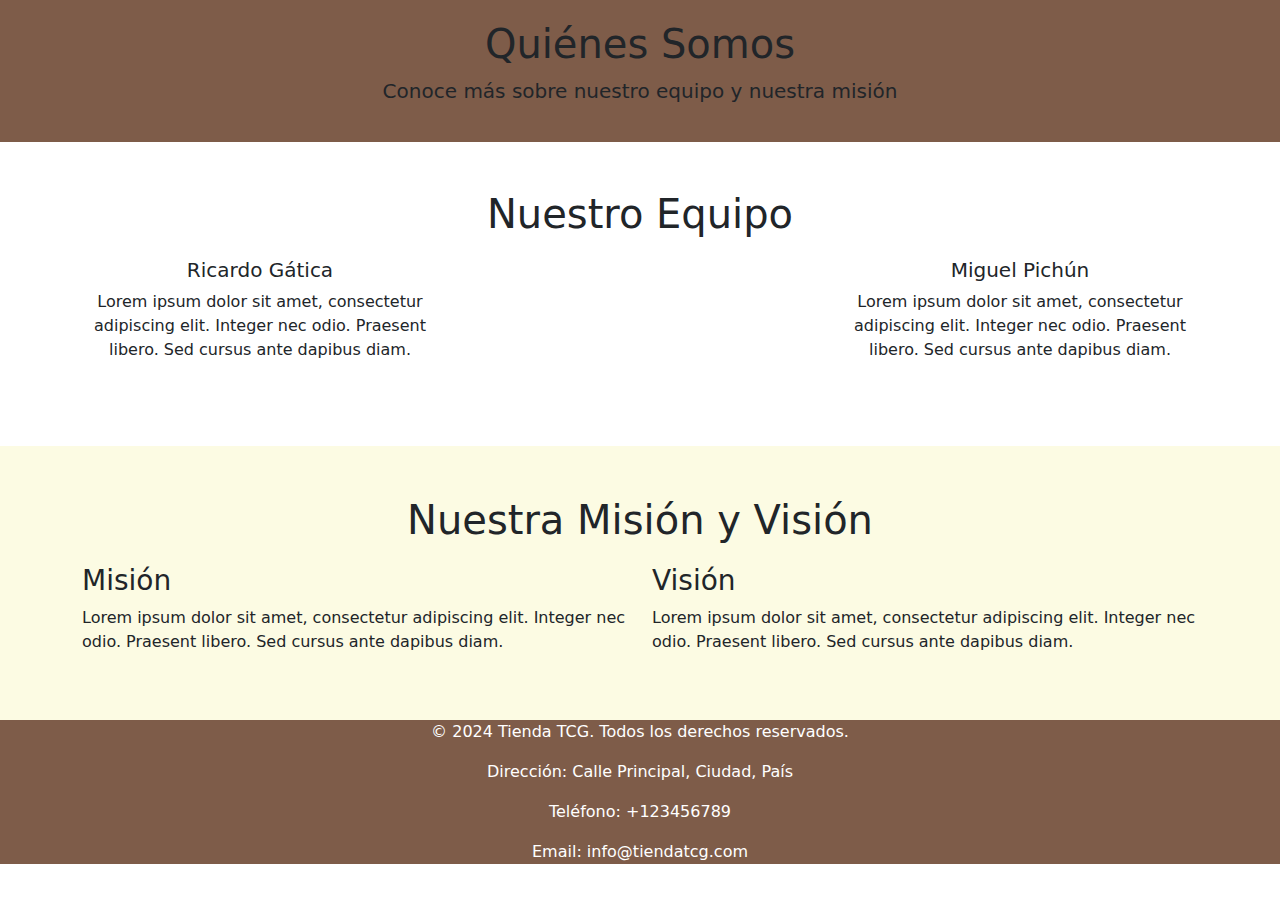
==== aboutus.html @ ec3b5a2d "se agregan los ultimos cambios y se añaden nuevas páginas como Quienes somos" ====
<!DOCTYPE html>
<html lang="es">
<head>
    <meta charset="UTF-8">
    <meta name="viewport" content="width=device-width, initial-scale=1.0">
    <title>Quiénes Somos</title>
    <link href="https://cdn.jsdelivr.net/npm/bootstrap@5.3.3/dist/css/bootstrap.min.css" rel="stylesheet" integrity="sha384-QWTKZyjpPEjISv5WaRU9OFeRpok6YctnYmDr5pNlyT2bRjXh0JMhjY6hW+ALEwIH" crossorigin="anonymous">
    <link rel = "stylesheet" href = "CSS/aboutus.css">
</head>
<body>

    <!-- Header -->
    <header class="header">
        <div class="container">
            <h1>Quiénes Somos</h1>
            <p class="lead">Conoce más sobre nuestro equipo y nuestra misión</p>
        </div>
    </header>

    <!-- Team Section -->
    <section class="py-5">
        <div class="container">
            <h2 class="section-title text-center">Nuestro Equipo</h2>
            <div class="row">
                <div class="col-md-4 team-member">
                    <h5>Ricardo Gática</h5>
                    <p>Lorem ipsum dolor sit amet, consectetur adipiscing elit. Integer nec odio. Praesent libero. Sed cursus ante dapibus diam.</p>
                </div>
                <div class="col-md-4 team-member">
                    <h5></h5>
                </div>
                <div class="col-md-4 team-member">
                    <h5>Miguel Pichún</h5>
                    <p>Lorem ipsum dolor sit amet, consectetur adipiscing elit. Integer nec odio. Praesent libero. Sed cursus ante dapibus diam.</p>
                </div>
            </div>
        </div>
    </section>

    <!-- Mission and Vision Section -->
    <section class="mission-vision">
        <div class="container">
            <h2 class="section-title text-center">Nuestra Misión y Visión</h2>
            <div class="row">
                <div class="col-md-6">
                    <h3>Misión</h3>
                    <p>Lorem ipsum dolor sit amet, consectetur adipiscing elit. Integer nec odio. Praesent libero. Sed cursus ante dapibus diam.</p>
                </div>
                <div class="col-md-6">
                    <h3>Visión</h3>
                    <p>Lorem ipsum dolor sit amet, consectetur adipiscing elit. Integer nec odio. Praesent libero. Sed cursus ante dapibus diam.</p>
                </div>
            </div>
        </div>
    </section>

    <!-- Footer -->
    <footer class="footer">
        <div class="company-info">
            <p>© 2024 Tienda TCG. Todos los derechos reservados.</p>
            <p>Dirección: Calle Principal, Ciudad, País</p>
            <p>Teléfono: +123456789</p>
            <p>Email: info@tiendatcg.com</p>
        </div>
    </footer>

    <script src="https://cdn.jsdelivr.net/npm/bootstrap@5.3.3/dist/js/bootstrap.bundle.min.js" integrity="sha384-YvpcrYf0tY3lHB60NNkmXc5s9fDVZLESaAA55NDzOxhy9GkcIdslK1eN7N6jIeHz" crossorigin="anonymous"></script>
</body>
</html>
---- CSS/aboutus.css ----
.header {
    background-color: #7e5c49; /* Color de fondo del encabezado */
    padding: 20px;
    text-align: center;
}

.section-title {
    font-size: 2.5rem;
    margin-bottom: 20px;
}
.team-member {
    text-align: center;
    margin-bottom: 20px;
}
.mission-vision {
    padding: 50px 0;
    background-color: #fcfbe3;
}

.footer {
    position: bottom;
    left: 0;
    bottom: 0;
    width: 100%;
    background-color: #7e5c49; /* Color de fondo del pie de página */
    color: white; /* Color del texto del pie de página */
    text-align: center;
    padding: 0% 0; /* Espaciado interior del pie de página */
}
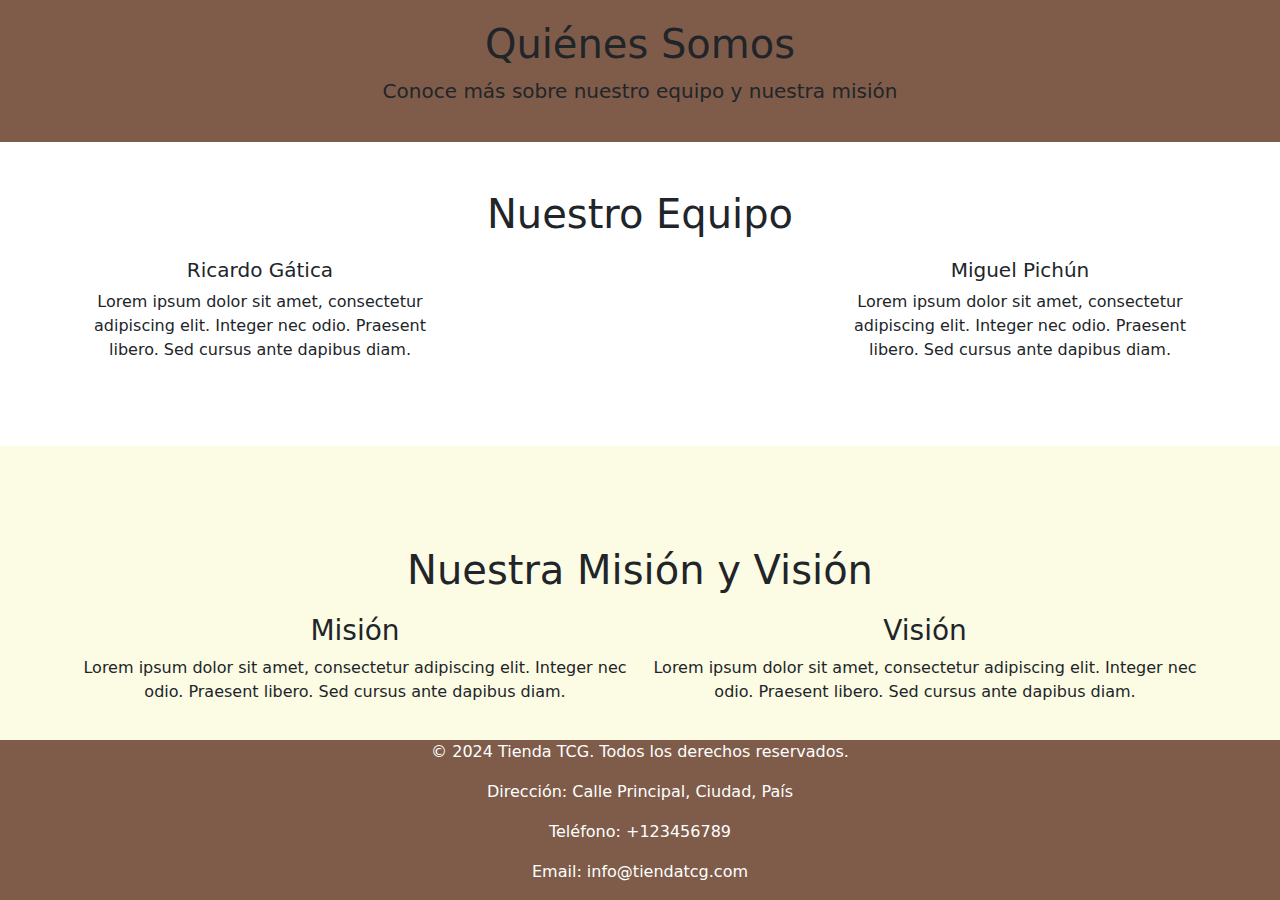
==== commit dce70d3e: "Arreglos visuales y agregar ico donde faltaba" ====
--- a/aboutus.html
+++ b/aboutus.html
@@ -6,6 +6,7 @@
     <title>Quiénes Somos</title>
     <link href="https://cdn.jsdelivr.net/npm/bootstrap@5.3.3/dist/css/bootstrap.min.css" rel="stylesheet" integrity="sha384-QWTKZyjpPEjISv5WaRU9OFeRpok6YctnYmDr5pNlyT2bRjXh0JMhjY6hW+ALEwIH" crossorigin="anonymous">
     <link rel = "stylesheet" href = "CSS/aboutus.css">
+    <link rel="icon" href="img/ico.ico" type="image/x-icon"></head>
 </head>
 <body>
 
--- a/CSS/aboutus.css
+++ b/CSS/aboutus.css
@@ -13,12 +13,13 @@
     margin-bottom: 20px;
 }
 .mission-vision {
-    padding: 50px 0;
+    text-align: center;
+    padding: 100px 0;
     background-color: #fcfbe3;
 }
 
 .footer {
-    position: bottom;
+    position: fixed;
     left: 0;
     bottom: 0;
     width: 100%;
